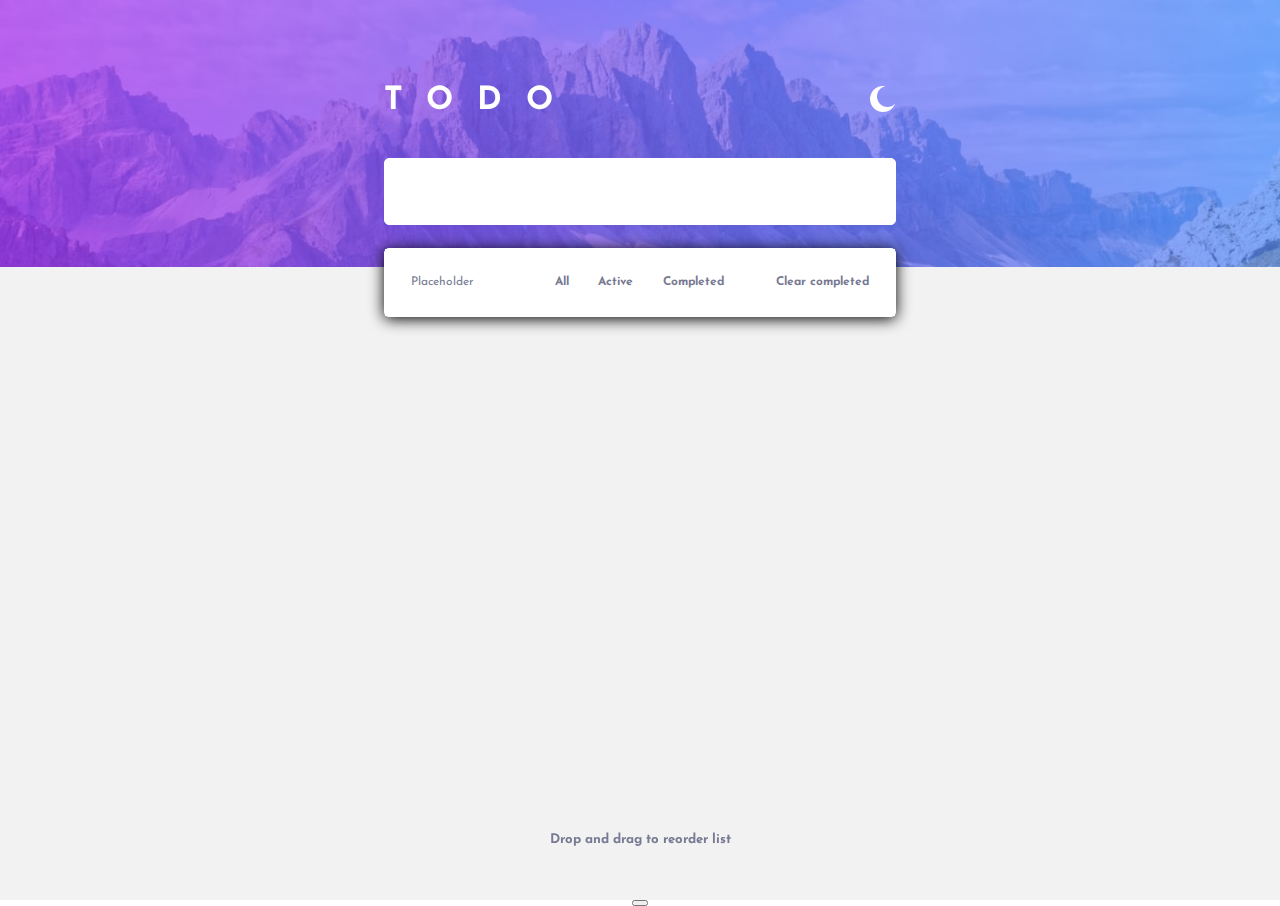
==== index.html @ e8b67c49 "todo-v2" ====
<!DOCTYPE html>
<html lang="en">
  <head>
    <meta charset="UTF-8" />
    <meta http-equiv="X-UA-Compatible" content="IE=edge" />
    <meta name="viewport" content="width=device-width, initial-scale=1.0" />
    <link rel="stylesheet" href="styles.css" />
    <script src="script.js" defer></script>
    <title>Todo list</title>
  </head>
  <body>
    <div class="main" id="main">
      <div class="header-container" id="header-container">
        <h1 class="header" id="header">TODO</h1>
        <div class="btn-container" id="btn-container" onclick="moodChanger()">
          <img
            class="moon-btn"
            id="moodChangerImg"
            alt="button image of the moon, click button to switch to dark mode"
            src="./project-files/images/icon-moon.svg"
          />
        </div>
      </div>
      <input class="listItem-creator" id="listItem-creator" />
      <div class="list-container" id="list-container">
        <ul class="todo-list" id="todo-list"></ul>
        <div class="list-btns-container" id="list-btns-container">
          <div class="list-item-counter">Placeholder</div>
          <div class="list-mid-btns-container">
            <button class="list-mid-btns" id="all-btn" onclick="showAll()">All</button>
            <button class="list-mid-btns" id="active-btn" onclick="showActive()">
              Active
            </button>
            <button class="list-mid-btns" id="completed-btn" onclick="showCompleted()">
              Completed
            </button>
          </div>
          <button id="clearItems" onclick="clearItems()">Clear completed</button>
        </div>
      </div>
      <div class="footer" id="footer">
        <h5 class="h5-footer" id="h5-footer">Drop and drag to reorder list</h5>
      </div>
      <img
        class="top-img"
        id="top-img"
        src="./project-files/images/bg-desktop-light.jpg"
        alt="spisse fjelltopper bak en fargefilter-lense i rosa til blått"
      />
    </div>
    <button id="myBtn" class="myBtn" onclick="addListItem()"></button>
  </body>
</html>
---- styles.css ----
@import url("https://fonts.googleapis.com/css2?family=Josefin+Sans:wght@400;700&display=swap");

* {
  box-sizing: border-box;
}

/*   ------------------------
**   ------ WHOLE PAGE ------
**   ------------------------ */

body {
  display: flex;
  flex-direction: column;
  justify-content: center;
  align-items: center;
  margin: 0%;
  font-family: "Josefin Sans", sans-serif;
  --col-bg: hsl(0, 0%, 95%);
  --col-list-bg: #fff;
  --col-list-txt: hsl(235, 19%, 35%);
}

body.dark {
  display: flex;
  flex-direction: column;
  justify-content: center;
  align-items: center;
  margin: 0%;
  font-family: "Josefin Sans", sans-serif;
  --col-bg: hsl(235, 21%, 11%);
  --col-list-bg: hsl(235, 24%, 19%);
  --col-list-txt: hsl(234, 39%, 85%);
}

.main {
  width: 100vw;
  height: 100vh;
  background-color: var(--col-bg);
}

/*   --------------------
**   ------ HEADER ------
**   -------------------- */

.header-container {
  display: flex;
  flex-direction: row;
  justify-content: space-between;
  align-items: center;
  position: fixed;
  margin-top: 7.5vh;
  margin-left: 30vw;
  width: 40%;
  height: 7.5vh;
  color: white;
}

.header {
  margin: 0;
  padding: 0;
  font-size: 2rem;
  letter-spacing: 1.5rem;
}

.btn-container:hover {
  cursor: pointer;
}

/*   -------------------------------
**   ------ LIST-ITEM CREATOR ------
**   ------------------------------- */

.listItem-creator {
  position: fixed;
  margin-top: 17.5vh;
  margin-left: 30vw;
  width: 40%;
  height: 7.5vh;
  background-color: var(--col-list-bg);
  border: 1px solid var(--col-list-bg);
  border-radius: 5px;
  font-size: 1.25rem;
  font-family: "Josefin Sans", sans-serif;
}

.myBtn {
  height: 0;
  width: 0;
}

/*   ----------------------------
**   ------ LIST CONTAINER ------
**   ---------------------------- */

.list-container {
  position: fixed;
  margin-top: 27.5vh;
  margin-left: 30vw;
  width: 40%;
  background-color: var(--col-list-bg);
  border: 1px solid var(--col-list-bg);
  border-radius: 5px;
  box-shadow: 0px 2px 15px #000;
}

.todo-list {
  margin: 0;
  padding: 0;
}

.list-item {
  margin: 0;
  padding: 0 0 0 25px;
  width: 100%;
  height: 7.5vh;
  list-style-type: none;
  color: var(--col-list-txt);
  background-color: var(--col-list-bg);
  display: flex;
  flex-direction: row;
  justify-content: flex-start;
  align-items: center;
  border-bottom: 1px solid hsl(236, 9%, 61%);
}

.list-btns-container {
  padding: 0 5%;
  height: 7.5vh;
  display: flex;
  flex-direction: row;
  justify-content: space-between;
  align-items: center;
  background-color: var(--col-list-bg);
}

.list-item-counter {
  font-size: 0.75rem;
  width: 20%;
  color: hsl(234, 11%, 52%);
}

.list-mid-btns-container {
  display: flex;
  flex-direction: row;
  justify-content: space-evenly;
  align-items: center;
  width: 50%;
}

.list-mid-btns {
  margin: 0;
  padding: 0;
  display: block;
  cursor: pointer;
  font-family: "Josefin Sans", sans-serif;
  font-size: 0.75rem;
  font-weight: 700;
  border: none;
  background-color: var(--col-list-bg);
  color: hsl(234, 11%, 52%);
}

#clearItems {
  margin: 0;
  padding: 0;
  display: block;
  cursor: pointer;
  font-family: "Josefin Sans", sans-serif;
  font-size: 0.75rem;
  font-weight: 700;
  border: none;
  background-color: var(--col-list-bg);
  color: hsl(234, 11%, 52%);
}

/*   ------------------------------------
**   ------ TOP BACKGROUND PICTURE ------
**   ------------------------------------ */

.top-img {
  width: 100%;
}

/*   --------------------
**   ------ FOOTER ------
**   -------------------- */

.footer {
  display: flex;
  flex-direction: column;
  justify-content: flex-start;
  align-items: center;
  position: fixed;
  margin-top: 92.5vh;
  margin-left: 25vw;
  width: 50%;
  height: 7.5vh;
  color: hsl(234, 11%, 52%);
}

.h5-footer {
  margin: 0;
  padding: 0;
}
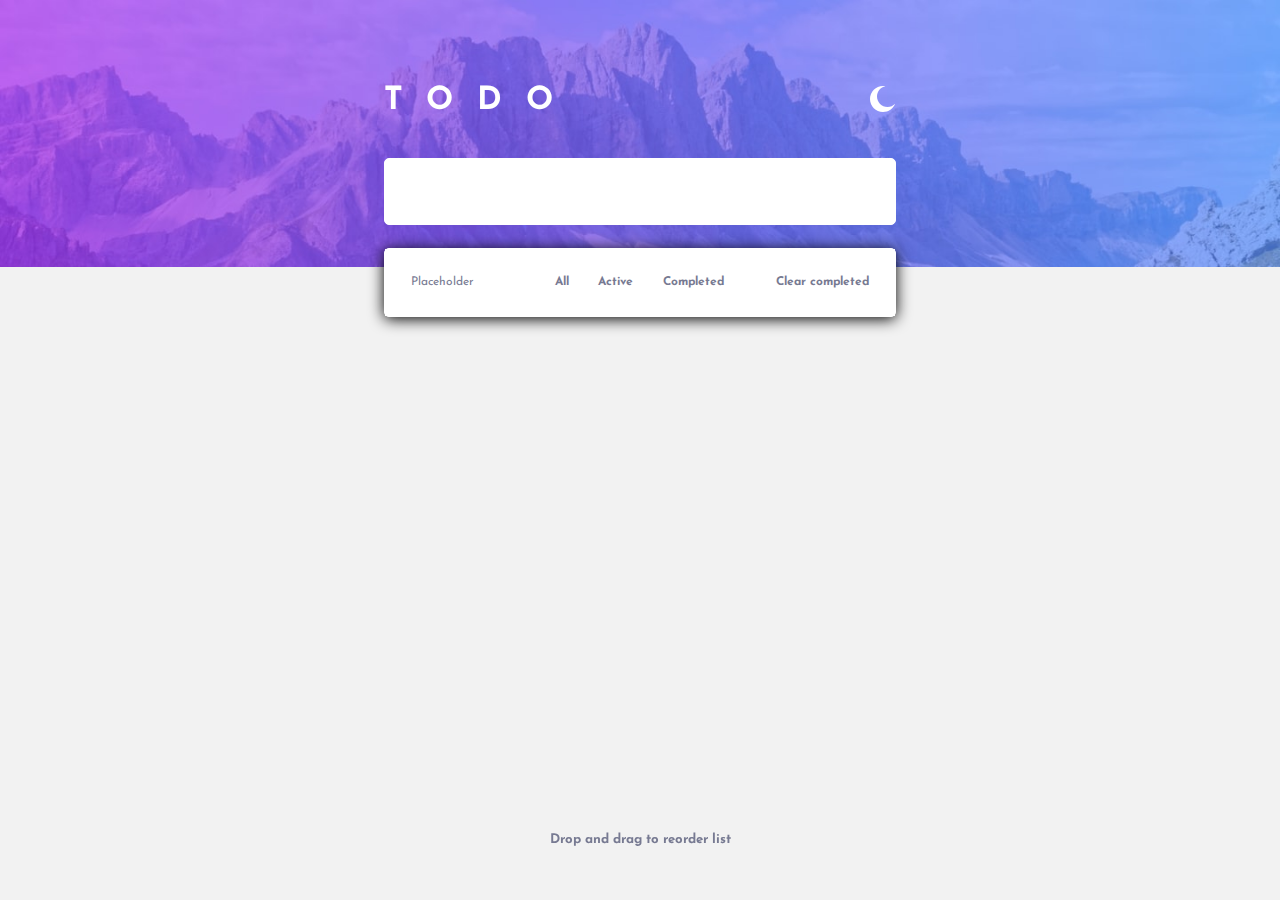
==== commit 03c94750: "fixed-mood-btn-order" ====
--- a/index.html
+++ b/index.html
@@ -6,7 +6,7 @@
     <meta name="viewport" content="width=device-width, initial-scale=1.0" />
     <link rel="stylesheet" href="styles.css" />
     <script src="script.js" defer></script>
-    <title>Todo list</title>
+    <title>Todo list av Christian R</title>
   </head>
   <body>
     <div class="main" id="main">
--- a/styles.css
+++ b/styles.css
@@ -84,8 +84,12 @@
 }
 
 .myBtn {
-  height: 0;
-  width: 0;
+  height: 10px;
+  width: 10px;
+  position: fixed;
+  margin-top: 50vh;
+  margin-right: 90vw;
+  opacity: 0%;
 }
 
 /*   ----------------------------
